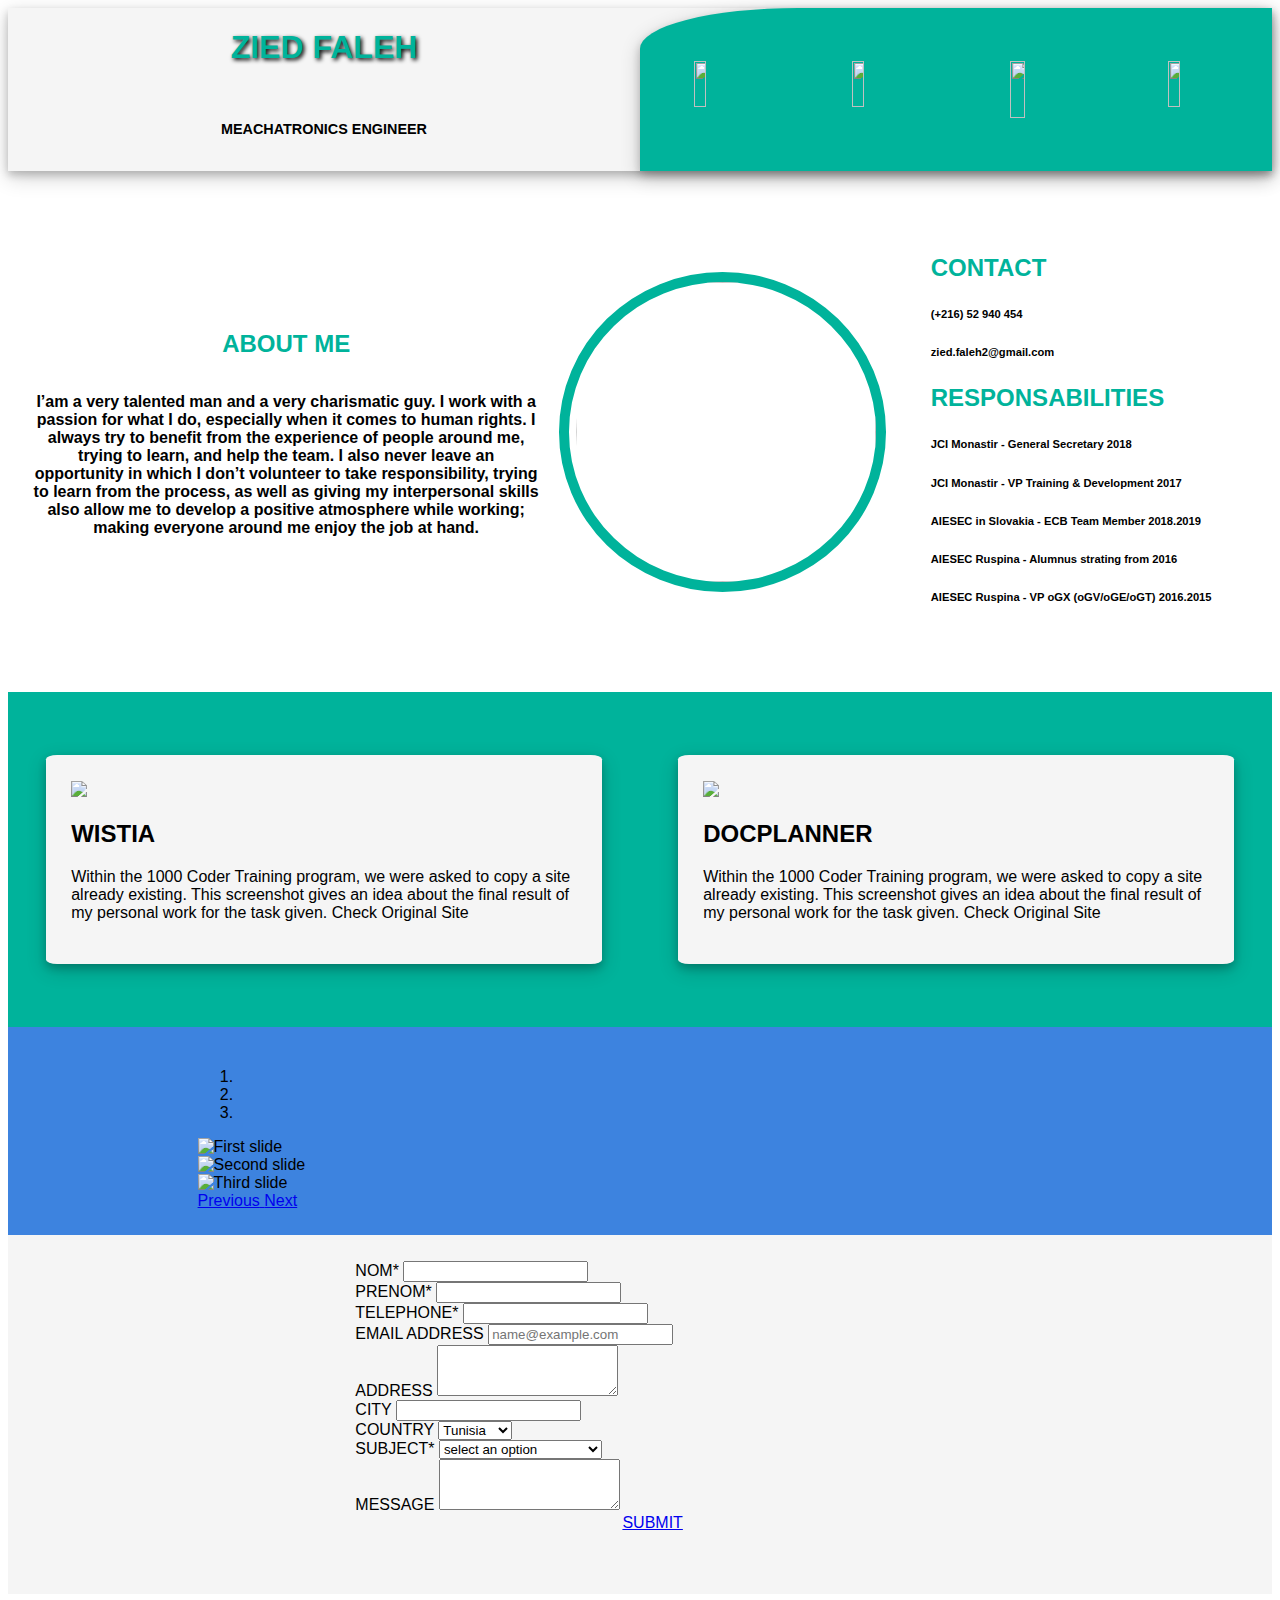
==== portfolio.html @ 38b7378c "first commit" ====
<!DOCTYPE html>
<html>
    <head>
        <link rel="stylesheet" type="text/css" href="portfolio.css">
        <meta charset="utf-8">
        <meta name="viewport" content="width=device-width, initial-scale=1, shrink-to-fit=no">
    
        <!-- Bootstrap CSS -->
        <link rel="stylesheet" href="https://stackpath.bootstrapcdn.com/bootstrap/4.1.3/css/bootstrap.min.css" integrity="sha384-MCw98/SFnGE8fJT3GXwEOngsV7Zt27NXFoaoApmYm81iuXoPkFOJwJ8ERdknLPMO" crossorigin="anonymous">
        <title>Page Title</title>
    </head>
    <body>
        <header class="first-impact">
            <div class="general-pres">
                <div class="name">
                    <h1>
                        ZIED FALEH
                    </h1>
                </div>
                <div class="job">
                    <h6>
                        MEACHATRONICS ENGINEER
                    </h6>
                </div>
            </div>
            <div class="contacts">
                <div class="contact-facebook">
                    <a class="social-links" href="https://www.facebook.com/zieed.faleh">
                        <img class="social1" src="E:\checkpoint3\69407.png"/>
                    </a>
                </div>
                <div class="contact-instagram">
                    <a class="social-links" href="https://www.instagram.com/zied_faleh/">
                        <img class="social2" src="E:\checkpoint3\69366.png"/>
                    </a>
                </div>
                <div class="contact-linkedin">
                    <a class="social-links" href="https://www.linkedin.com/in/zied-faleh-49985a140/">
                        <img class="social3" src="E:\checkpoint3\linkedin-circled.png"/>
                        </a>
                </div>
                <div class="contact-google">
                    <a class="social-links" href="https://plus.google.com/u/0/109734781848950434694">
                        <img class="social4" src="E:\checkpoint3\80-google-plus-512.png"/>
                    </a>
                </div>
            </div>
        </header>
        <main class="main-style">
            <section class="personal-description">
                <div class="about-me">
                    <h2>
                        ABOUT ME
                    </h2>
                    <p>
                         I’am a very talented man and a very charismatic guy. I work with a passion for what I do, especially when it comes to human rights. I always try to benefit from the experience of people around me, trying to learn, and help the team. I also never leave an opportunity in which I don’t volunteer to take responsibility, trying to learn from
                            the process, as well as giving my interpersonal skills also
                            allow me to develop a positive atmosphere while working;
                            making everyone around me enjoy the job at hand.
                    </p>
                </div>
                <div class="personal-pic">
                    <img class="me" src="E:\checkpoint3\18301507_1285249771523880_1119376104519735841_n.jpg"/>
                </div>
                <div class="contacts-responsabilities">
                    <h2>
                        CONTACT
                    </h2>
                    <h6>
                        (+216) 52 940 454
                    </h6>
                    <h6>
                        zied.faleh2@gmail.com
                    </h6>
                    <h2>
                        RESPONSABILITIES
                    </h2>
                    <h6>
                        JCI Monastir - General Secretary 2018
                    </h6>
                    <h6>
                        JCI Monastir - VP Training & Development
                        2017
                    </h6>
                    <h6>
                        AIESEC in Slovakia - ECB Team Member
                        2018.2019
                    </h6>
                    <h6>
                        AIESEC Ruspina - Alumnus strating from
                        2016
                    </h6>
                    <h6>
                        AIESEC Ruspina - VP oGX (oGV/oGE/oGT)
                        2016.2015                            
                    </h6>
                </div>
            </section>
            <section class="portfolio">
                <div class="web-products">
                    <div class="product">
                        <div class="product-img">
                            <img class="wistia" src="E:\checkpoint3\44509505_258019251734711_7798459908478730240_n.png"/>
                        </div>
                        <div class="product-desc">
                            <h2>
                                WISTIA
                            </h2>
                            <p>
                                Within the 1000 Coder Training program, we were asked to copy a site already existing. This screenshot
                                gives an idea about the final result of my personal work for the task given.
                                <span class="badge badge-secondary">Check Original Site</span></h1>
                            </p>
                        </div>
                    </div>
                    <div class="product">
                        <div class="product-img">
                            <img class="wistia" src="E:\checkpoint3\44475017_466919683712301_6082140438116958208_n.png"/>
                        </div>
                        <div class="product-desc">
                            <h2>
                                DOCPLANNER
                            </h2>
                            <p>
                                Within the 1000 Coder Training program, we were asked to copy a site already existing. This screenshot
                                gives an idea about the final result of my personal work for the task given.
                                <span class="badge badge-secondary">Check Original Site</span></h1>
                            </p>
                        </div>
                    </div>
                </div>
            </section>
            <section class="slide-pic">
                    <div id="carouselExampleIndicators" class="carousel slide" data-ride="carousel">
                            <ol class="carousel-indicators">
                              <li data-target="#carouselExampleIndicators" data-slide-to="0" class="active"></li>
                              <li data-target="#carouselExampleIndicators" data-slide-to="1"></li>
                              <li data-target="#carouselExampleIndicators" data-slide-to="2"></li>
                            </ol>
                            <div class="carousel-inner">
                              <div class="carousel-item active">
                                <img class="d-block w-100" src="E:\checkpoint3\44395312_2005120739566952_8609339159754047488_n.jpg" alt="First slide">
                              </div>
                              <div class="carousel-item">
                                <img class="d-block w-100" src="E:\checkpoint3\44383321_2005124622899897_1408534795306139648_n.jpg" alt="Second slide">
                              </div>
                              <div class="carousel-item">
                                <img class="d-block w-100" src="E:\checkpoint3\44300781_2005126646233028_6681311160710463488_n.jpg" alt="Third slide">
                              </div>
                            </div>
                            <a class="carousel-control-prev" href="#carouselExampleIndicators" role="button" data-slide="prev">
                              <span class="carousel-control-prev-icon" aria-hidden="true"></span>
                              <span class="sr-only">Previous</span>
                            </a>
                            <a class="carousel-control-next" href="#carouselExampleIndicators" role="button" data-slide="next">
                              <span class="carousel-control-next-icon" aria-hidden="true"></span>
                              <span class="sr-only">Next</span>
                            </a>
                          </div>
            </section>
            <section class="contact-form">
                    <form class="form">
                            <div class="form-group">
                                    <label for="exampleFormControlInput1">NOM*</label>
                                    <input type="email" class="form-control" id="exampleFormControlInput1">
                            </div>
                            <div class="form-group">
                                    <label for="exampleFormControlInput1">PRENOM*</label>
                                    <input type="email" class="form-control" id="exampleFormControlInput1">
                            </div>
                            <div class="form-group">
                                    <label for="exampleFormControlInput1">TELEPHONE*</label>
                                    <input type="email" class="form-control" id="exampleFormControlInput1">
                            </div>
                            <div class="form-group">
                                    <label for="exampleFormControlInput1">EMAIL ADDRESS</label>
                                    <input type="email" class="form-control" id="exampleFormControlInput1" placeholder="name@example.com">
                            </div>
                            <div class="form-group">
                                    <label for="exampleFormControlTextarea1">ADDRESS</label>
                                    <textarea class="form-control" id="exampleFormControlTextarea1" rows="3"></textarea>
                            </div>
                            <div class="form-group">
                                        <label for="exampleFormControlInput1">CITY</label>
                                        <input type="email" class="form-control" id="exampleFormControlInput1">
                            </div>
                            
                            <div class="form-group">
                              <label for="exampleFormControlSelect1">COUNTRY</label>
                              <select class="form-control" id="exampleFormControlSelect1">
                                <option>Tunisia</option>
                                <option>France</option>
                                <option>Morocco</option>
                                <option>Egypt</option>
                                <option>Lebanon</option>
                              </select>
                            </div>
                            <div class="form-group">
                                    <label for="exampleFormControlSelect1">SUBJECT*</label>
                                    <select class="form-control" id="exampleFormControlSelect1">
                                      <option>select an option</option>
                                      <option>Reclaming & comments</option>
                                      <option>Getting Information</option>
                                      <option>Offer</option>
                                    </select>
                                  </div>
                            <div class="form-group">
                              <label for="exampleFormControlTextarea1">MESSAGE</label>
                              <textarea class="form-control" id="exampleFormControlTextarea1" rows="3"></textarea>
                            </div>
                            <a href="#" class="btn btn-primary btn-lg active" role="button" aria-pressed="true">SUBMIT</a>
                          </form>
                          
            </section>

        </main>
        <!-- Optional JavaScript -->
    <!-- jQuery first, then Popper.js, then Bootstrap JS -->
    <script src="https://code.jquery.com/jquery-3.3.1.slim.min.js" integrity="sha384-q8i/X+965DzO0rT7abK41JStQIAqVgRVzpbzo5smXKp4YfRvH+8abtTE1Pi6jizo" crossorigin="anonymous"></script>
    <script src="https://cdnjs.cloudflare.com/ajax/libs/popper.js/1.14.3/umd/popper.min.js" integrity="sha384-ZMP7rVo3mIykV+2+9J3UJ46jBk0WLaUAdn689aCwoqbBJiSnjAK/l8WvCWPIPm49" crossorigin="anonymous"></script>
    <script src="https://stackpath.bootstrapcdn.com/bootstrap/4.1.3/js/bootstrap.min.js" integrity="sha384-ChfqqxuZUCnJSK3+MXmPNIyE6ZbWh2IMqE241rYiqJxyMiZ6OW/JmZQ5stwEULTy" crossorigin="anonymous"></script>
    </body>
---- portfolio.css ----
.first-impact{
    display: flex;
    flex-direction: row;
    height: 40%;
    font-family: Helvetica Neue,Helvetica,Arial,sans-serif;
    background: whitesmoke;
    box-shadow: 0 4px 8px 0 rgba(0, 0, 0, 0.2), 0 6px 20px 0 rgba(0, 0, 0, 0.19);
}
.general-pres{
    display: flex;
    flex-direction: column;
    align-items: center;
    justify-content: center;
    text-align: center;
    width: 50%;
}

.name h1{
    color: #00b39b;
    font-size: 2em;
    text-shadow: 2px 2px 4px #000000;
}
.job h6{
    color: black;
    font-weight: bold;
    font-size: 0.9em;
}
.contacts{
    display: flex;
    flex-direction: row;
    justify-content: space-around;
    align-items: center;
    background: #00b39b;
    border-top-left-radius: 25%;
    width: 50%;
    box-shadow: 0 4px 8px 0 rgba(0, 0, 0, 0.2), 0 6px 20px 0 rgba(0, 0, 0, 0.19);
}
.contact-linkedin{
    width: 8%;
    height: 35%;
}
.contact-facebook{
    width: 8%;
    height: 35%;
}
.contact-instagram{
    width: 8%;
    height: 35%;
}
.contact-google{
    width: 8%;
    height: 35%;
}
.social1{
    width: 50%;
    height: 90%;
    background: #00b39b;
}
.social2{
    width: 50%;
    height: 90%;
    background: #00b39b;
}
.social3{
    width: 55%;
    height: 100%;
    background: #00b39b;
}
.social4{
    width: 50%;
    height: 90%;
    background: #00b39b;
}
.main-style{
    font-family: Helvetica Neue,Helvetica,Arial,sans-serif;
}
.personal-description{
    display: flex;
    flex-basis: row;
    width: 100%;
    padding-top: 5%;
    padding-left: 2%;
    padding-bottom: 5%;
}
.about-me{
    width: 69%;
    display: flex;
    flex-direction: column;
    text-align: center;
    justify-content: center;
}
.about-me h2{
    color: #00b39b;
}
.about-me p{
    width: 100%;
    font-weight: bold;
}
.personal-pic{
    display: flex;
    justify-content: center;
    align-items: center;
    width: 50%;
}
.personal-pic img{
    width: 300px;
    height: 300px;
    padding-left: 2%;
    border-radius: 50%;
    border: 10px solid #00b39b;
}
.contacts-responsabilities{
    width: 50%;
    padding-left: 2%;
}
.contacts-responsabilities h2{
    color: #00b39b;
}
.contacts-responsabilities h6{
    font-size: 0.7em;
}
.web-products{
    display: flex;
    flex-direction: row;
    justify-content: space-around;
    padding-top: 5%;
    padding-bottom: 5%;
    background: #00b39b;
}
.product{
    width: 40%;
    background: whitesmoke;
    box-shadow: 0 4px 8px 0 rgba(0, 0, 0, 0.2), 0 6px 20px 0 rgba(0, 0, 0, 0.19);
    border-radius: 2%;
    padding: 2%;
}
.product-img{
    width: 100%;
    border-radius: 2%;
}
.product-img img{
    width: 100%;
}
.contact-form{
    padding-top: 2%;
    padding-left: 2%;
    background: whitesmoke;
}
.form{
    width: 100%;
    display: flex;
    flex-direction: column;
    justify-content: center;
    align-items: center;
    padding-bottom: 5%;
}
.form-group{
    width: 48%;
}
.slide-pic{
    display: flex;
    flex-direction: row;
    justify-content: center;
    padding-top: 2%;
    padding-bottom: 2%;
    background-color:#3d83df;
}
#carouselExampleIndicators{
    width: 70%;
}
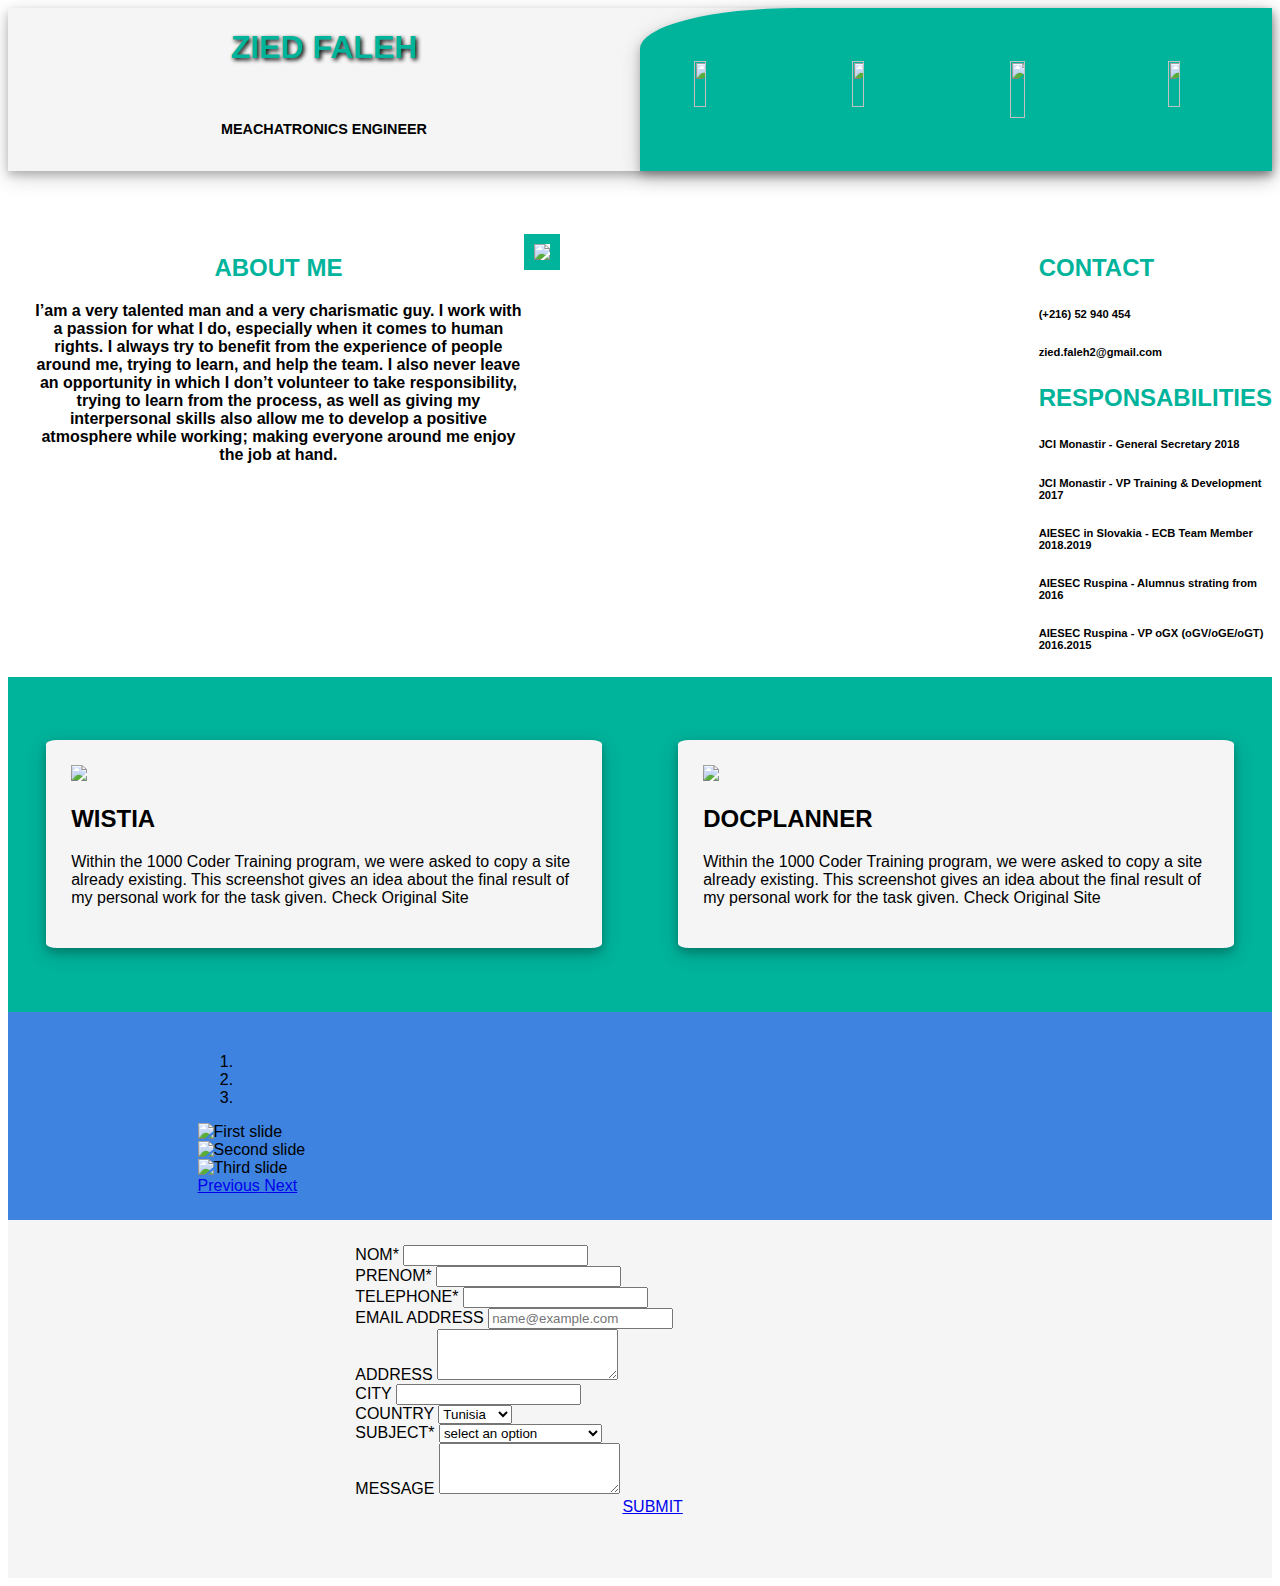
==== commit 7493c203: "second commit" ====
--- a/portfolio.html
+++ b/portfolio.html
@@ -46,8 +46,8 @@
                 </div>
             </div>
         </header>
-        <main class="main-style">
-            <section class="personal-description">
+        <main class="main-style container-fluid">
+            <section class="personal-description container-fluid">
                 <div class="about-me">
                     <h2>
                         ABOUT ME
@@ -59,8 +59,8 @@
                             making everyone around me enjoy the job at hand.
                     </p>
                 </div>
-                <div class="personal-pic">
-                    <img class="me" src="E:\checkpoint3\18301507_1285249771523880_1119376104519735841_n.jpg"/>
+                <div class="personal-pic text-center">
+                    <img class="me rounded-circle" src="E:\checkpoint3\18301507_1285249771523880_1119376104519735841_n.jpg"/>
                 </div>
                 <div class="contacts-responsabilities">
                     <h2>
--- a/portfolio.css
+++ b/portfolio.css
@@ -76,41 +76,30 @@
 }
 .personal-description{
     display: flex;
-    flex-basis: row;
-    width: 100%;
+    
     padding-top: 5%;
     padding-left: 2%;
-    padding-bottom: 5%;
 }
 .about-me{
-    width: 69%;
-    display: flex;
-    flex-direction: column;
+    width: 50%;   
     text-align: center;
-    justify-content: center;
+    
 }
 .about-me h2{
     color: #00b39b;
 }
 .about-me p{
-    width: 100%;
     font-weight: bold;
 }
 .personal-pic{
-    display: flex;
-    justify-content: center;
-    align-items: center;
     width: 50%;
 }
 .personal-pic img{
-    width: 300px;
-    height: 300px;
-    padding-left: 2%;
-    border-radius: 50%;
+    width: 70%;    
     border: 10px solid #00b39b;
 }
 .contacts-responsabilities{
-    width: 50%;
+   
     padding-left: 2%;
 }
 .contacts-responsabilities h2{
@@ -167,4 +156,32 @@
 }
 #carouselExampleIndicators{
     width: 70%;
+}
+/*--------------------MAX 900PX------------------------------------------------------*/
+
+@media screen and (max-width: 900px)
+{
+h2
+{
+    font-size: 111% !important;
+}
+.about-me p
+{
+    font-size: 70%;
+
+}
+}
+/*--------------------MAX 600PX------------------------------------------------------*/
+
+@media screen and (max-width: 600px)
+{
+h2
+{
+    font-size: 73.5% !important;
+}
+.about-me p
+{
+    font-size: 46.3%;
+
+}
 }